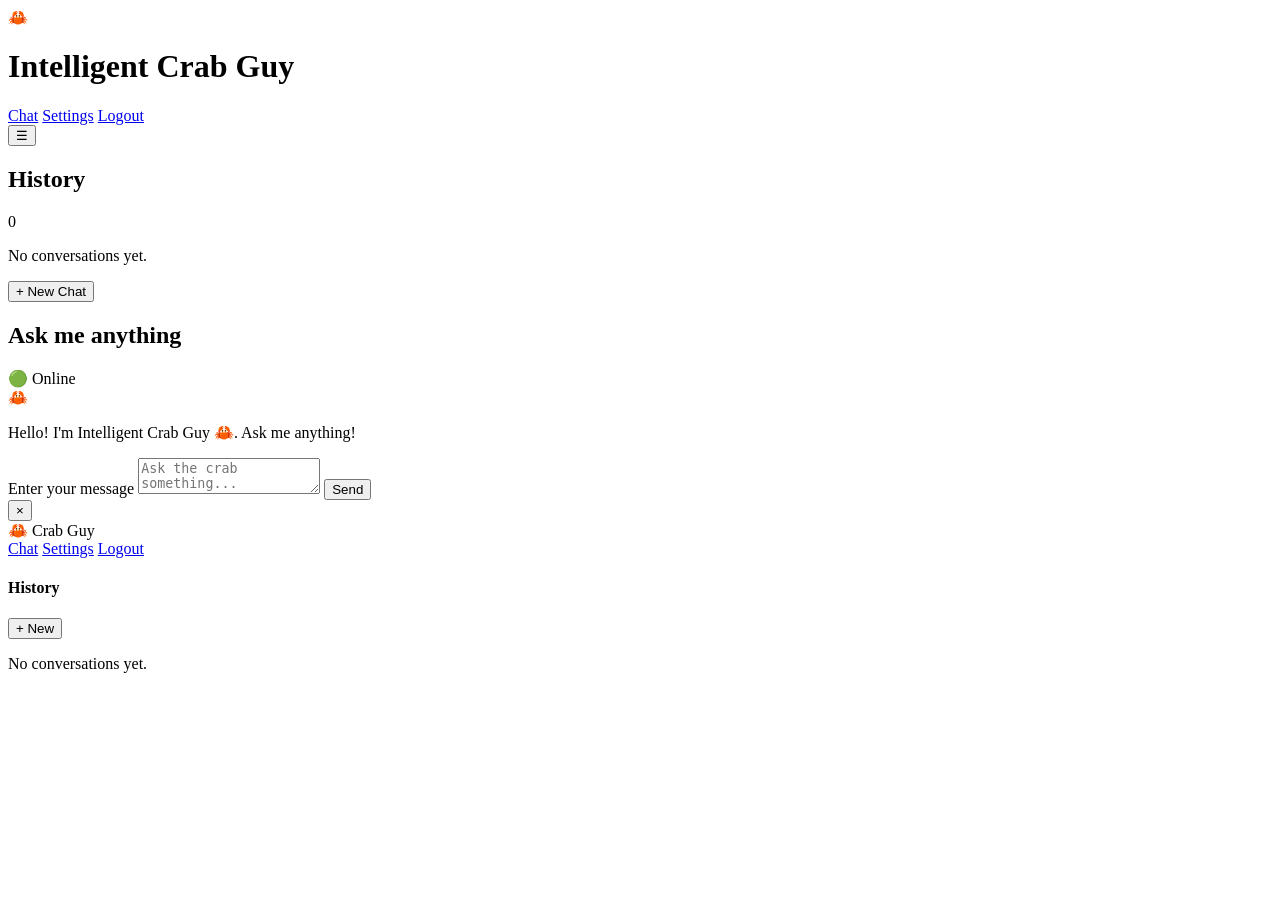
==== templates/index.html @ b35222a1 "Serve templates/index.html and static/styles.css; add legacy /chat route for frontend compatibility" ====
<!DOCTYPE html>
<html lang="en">
<head>
  <meta charset="UTF-8" />
  <meta name="viewport" content="width=device-width, initial-scale=1.0" />
  <title>Intelligent Crab Guy</title>
  <link rel="preconnect" href="https://fonts.googleapis.com">
  <link rel="preconnect" href="https://fonts.gstatic.com" crossorigin>
  <link href="https://fonts.googleapis.com/css2?family=DM+Mono:ital,wght@0,300;0,400;0,500;1,400&family=Syne:wght@400;600;700;800&display=swap" rel="stylesheet">
  <link rel="stylesheet" href="{{ url_for('static', filename='styles.css') }}" />
</head>
<body>
  <div class="app-shell">

    <!-- TOP BAR -->
    <header class="topbar">
      <div class="brand">
        <span class="brand-icon">🦀</span>
        <h1>Intelligent Crab Guy</h1>
      </div>
      <nav class="topbar-nav">
        <a href="#" class="topbar-link active">Chat</a>
        <a href="#" class="topbar-link">Settings</a>
        <a href="/logout" class="topbar-link logout">Logout</a>
      </nav>
      <!-- Mobile hamburger -->
      <button class="menu-toggle" id="menu-toggle" aria-label="Open menu">☰</button>
    </header>

    <!-- MAIN LAYOUT: sidebar + chat -->
    <main class="layout">

      <!-- SIDEBAR: chat history (desktop only, hidden on mobile) -->
      <aside class="sidebar">
        <div class="sidebar-header">
          <h2>History</h2>
          <span class="badge" id="history-badge">0</span>
        </div>
        <div class="history-list" id="history-list">
          <p class="history-empty">No conversations yet.</p>
        </div>
        <button class="new-chat-btn" id="new-chat-btn">+ New Chat</button>
      </aside>

      <!-- CHAT PANEL -->
      <section class="chat-panel">
        <div class="chat-header">
          <h2>Ask me anything</h2>
          <span class="status-pill">🟢 Online</span>
        </div>
        <div class="chat-window" id="chat-window"></div>
      </section>

    </main>

    <!-- INPUT BAR -->
    <footer class="prompt-panel">
      <div class="prompt-form">
        <label for="prompt-input" class="sr-only">Enter your message</label>
        <textarea id="prompt-input" rows="2" placeholder="Ask the crab something..."></textarea>
        <button type="button" id="send-btn">Send</button>
      </div>
    </footer>

  </div>

  <!-- MOBILE SLIDE-OUT MENU -->
  <div class="menu-overlay" id="menu-overlay">
    <div class="menu-content">
      <button class="close-menu" id="close-menu" aria-label="Close menu">×</button>
      <div class="menu-brand">🦀 Crab Guy</div>
      <nav class="menu-nav">
        <a href="#" class="menu-link active">Chat</a>
        <a href="#" class="menu-link">Settings</a>
        <a href="/logout" class="menu-link">Logout</a>
      </nav>
      <div class="menu-section">
        <div class="menu-history-header">
          <h4>History</h4>
          <button class="new-chat-btn-mobile" id="new-chat-btn-mobile">+ New</button>
        </div>
        <div class="history-list-mobile" id="history-list-mobile">
          <p class="history-empty">No conversations yet.</p>
        </div>
      </div>
    </div>
  </div>

  <script>
    // Existing frontend JS unchanged — it will call /chat for compatibility with the server.

    // ── State ──────────────────────────────────────────────────────────────
    let chatHistory = []; // array of { role, text } for current session
    let conversations = []; // saved conversations [ { id, title, messages[] } ]
    let activeConvId = null;

    // ── DOM refs ───────────────────────────────────────────────────────────
    const chatWindow       = document.getElementById("chat-window");
    const promptInput      = document.getElementById("prompt-input");
    const sendBtn          = document.getElementById("send-btn");
    const menuToggle       = document.getElementById("menu-toggle");
    const menuOverlay      = document.getElementById("menu-overlay");
    const closeMenuBtn     = document.getElementById("close-menu");
    const historyList      = document.getElementById("history-list");
    const historyListMobile= document.getElementById("history-list-mobile");
    const historyBadge     = document.getElementById("history-badge");
    const newChatBtn       = document.getElementById("new-chat-btn");
    const newChatBtnMobile = document.getElementById("new-chat-btn-mobile");

    // ── Helpers ────────────────────────────────────────────────────────────
    function scrollToBottom() {
      chatWindow.scrollTop = chatWindow.scrollHeight;
    }

    function addMessage(text, type) {
      const msg = document.createElement("div");
      msg.classList.add("chat-message", type);
      const avatar = type === "user" ? "You" : "🦀";
      msg.innerHTML = `
        <div class="message-avatar">${avatar}</div>
        <div class="message-content"><p>${text}</p></div>
      `;
      chatWindow.appendChild(msg);
      scrollToBottom();
      chatHistory.push({ role: type, text });
    }

    function addTypingIndicator() {
      const el = document.createElement("div");
      el.classList.add("chat-message", "bot", "typing-indicator");
      el.id = "typing-indicator";
      el.innerHTML = `
        <div class="message-avatar">🦀</div>
        <div class="message-content"><span class="dots"><span></span><span></span><span></span></span></div>
      `;
      chatWindow.appendChild(el);
      scrollToBottom();
    }

    function removeTypingIndicator() {
      const el = document.getElementById("typing-indicator");
      if (el) el.remove();
    }

    // ── History rendering ──────────────────────────────────────────────────
    function renderHistory() {
      historyBadge.textContent = conversations.length;

      const empty = conversations.length === 0
        ? '<p class="history-empty">No conversations yet.</p>'
        : '';

      [historyList, historyListMobile].forEach(list => {
        list.innerHTML = empty;
      });

      conversations.forEach(conv => {
        [historyList, historyListMobile].forEach((list, i) => {
          const item = document.createElement("button");
          item.classList.add(i === 0 ? "history-item" : "history-item-mobile");
          if (conv.id === activeConvId) item.classList.add("active");
          item.textContent = conv.title;
          item.addEventListener("click", () => loadConversation(conv.id));
          list.appendChild(item);
        });
      });
    }

    function saveCurrentConversation() {
      if (chatHistory.length === 0) return;
      const title = chatHistory.find(m => m.role === "user")?.text.slice(0, 32) || "Conversation";
      if (activeConvId) {
        const conv = conversations.find(c => c.id === activeConvId);
        if (conv) conv.messages = [...chatHistory];
      } else {
        activeConvId = Date.now();
        conversations.unshift({ id: activeConvId, title: title + "…", messages: [...chatHistory] });
      }
      renderHistory();
    }

    function loadConversation(id) {
      const conv = conversations.find(c => c.id === id);
      if (!conv) return;
      activeConvId = id;
      chatHistory = [...conv.messages];
      chatWindow.innerHTML = "";
      chatHistory.forEach(m => {
        const msg = document.createElement("div");
        msg.classList.add("chat-message", m.role);
        const avatar = m.role === "user" ? "You" : "🦀";
        msg.innerHTML = `<div class="message-avatar">${avatar}</div><div class="message-content"><p>${m.text}</p></div>`;
        chatWindow.appendChild(msg);
      });
      scrollToBottom();
      renderHistory();
      menuOverlay.classList.remove("active");
    }

    function startNewChat() {
      saveCurrentConversation();
      activeConvId = null;
      chatHistory = [];
      chatWindow.innerHTML = "";
      addMessage("Hello! I'm Intelligent Crab Guy 🦀. Ask me anything!", "bot");
      renderHistory();
      menuOverlay.classList.remove("active");
    }

    // ── Send message ───────────────────────────────────────────────────────
    async function sendMessage() {
      const userText = promptInput.value.trim();
      if (!userText) return;

      addMessage(userText, "user");
      promptInput.value = "";
      sendBtn.disabled = true;
      addTypingIndicator();

      try {
        const res = await fetch("/chat", {
          method: "POST",
          headers: { "Content-Type": "application/json" },
          body: JSON.stringify({ message: userText })
        });

        removeTypingIndicator();

        if (!res.ok) {
          let errorText = await res.text();
          try { errorText = JSON.parse(errorText).error || errorText; } catch (_) {}
          addMessage(`Server error ${res.status}: ${errorText}`, "bot");
          return;
        }

        const data = await res.json();
        addMessage(data.reply || "No reply from server.", "bot");
        saveCurrentConversation();

      } catch (err) {
        removeTypingIndicator();
        addMessage(`Network error: ${err.message}`, "bot");
      } finally {
        sendBtn.disabled = false;
      }
    }

    // ── Event listeners ────────────────────────────────────────────────────
    sendBtn.addEventListener("click", sendMessage);

    promptInput.addEventListener("keydown", e => {
      if (e.key === "Enter" && !e.shiftKey) {
        e.preventDefault();
        sendMessage();
      }
    });

    menuToggle.addEventListener("click", () => menuOverlay.classList.add("active"));
    closeMenuBtn.addEventListener("click", () => menuOverlay.classList.remove("active"));
    menuOverlay.addEventListener("click", e => {
      if (e.target === menuOverlay) menuOverlay.classList.remove("active");
    });

    newChatBtn.addEventListener("click", startNewChat);
    newChatBtnMobile.addEventListener("click", startNewChat);

    // ── Init ───────────────────────────────────────────────────────────────
    addMessage("Hello! I'm Intelligent Crab Guy 🦀. Ask me anything!", "bot");
    renderHistory();
  </script>
</body>
</html>
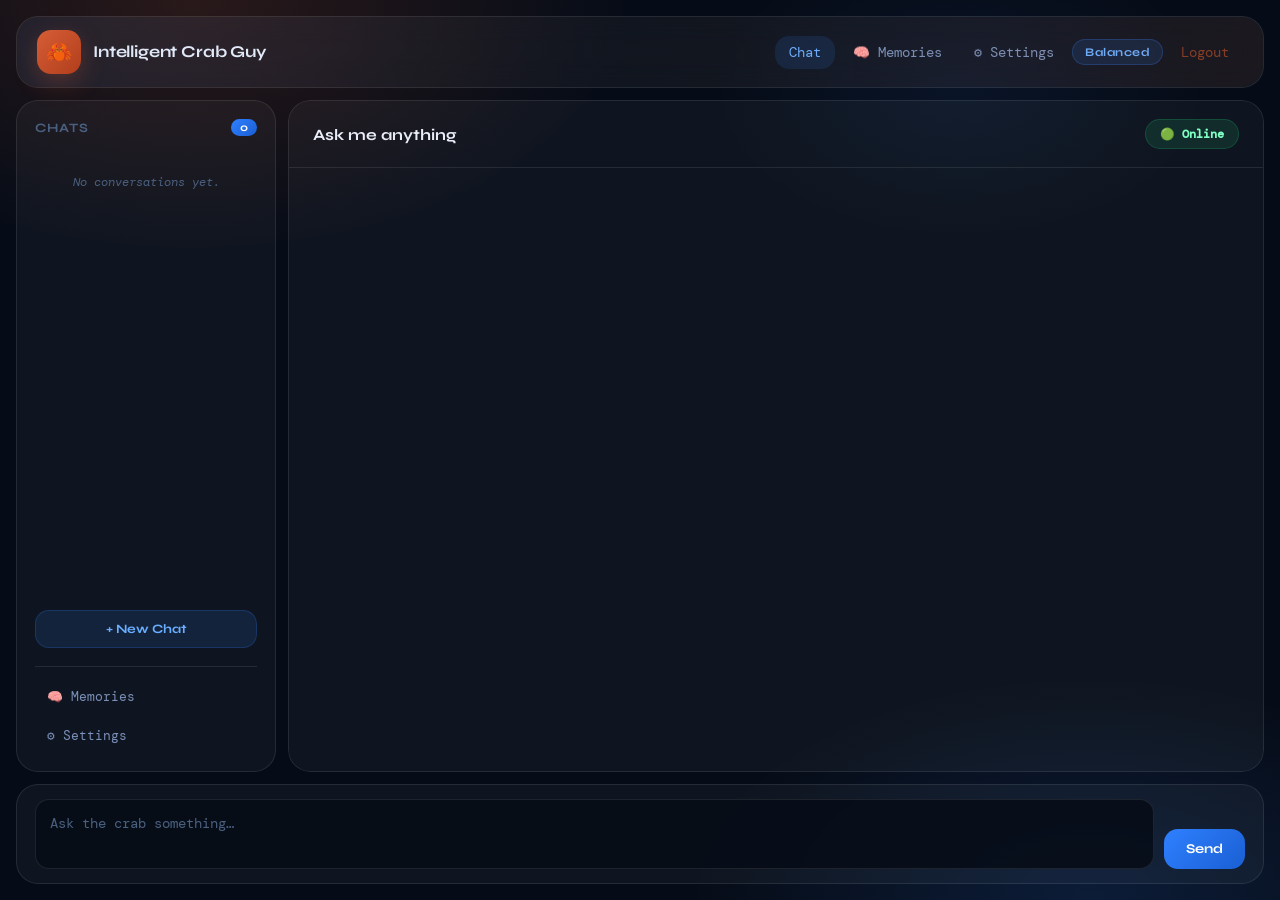
==== commit 002489e6: "updated crab ui" ====
--- a/templates/index.html
+++ b/templates/index.html
@@ -7,62 +7,154 @@
   <link rel="preconnect" href="https://fonts.googleapis.com">
   <link rel="preconnect" href="https://fonts.gstatic.com" crossorigin>
   <link href="https://fonts.googleapis.com/css2?family=DM+Mono:ital,wght@0,300;0,400;0,500;1,400&family=Syne:wght@400;600;700;800&display=swap" rel="stylesheet">
-  <link rel="stylesheet" href="{{ url_for('static', filename='styles.css') }}" />
+  <link rel="stylesheet" href="/static/styles.css" />
 </head>
 <body>
+  <!-- Toast container -->
+  <div id="toast-container"></div>
+
   <div class="app-shell">
 
-    <!-- TOP BAR -->
+    <!-- ── TOP BAR ── -->
     <header class="topbar">
       <div class="brand">
         <span class="brand-icon">🦀</span>
         <h1>Intelligent Crab Guy</h1>
       </div>
       <nav class="topbar-nav">
-        <a href="#" class="topbar-link active">Chat</a>
-        <a href="#" class="topbar-link">Settings</a>
+        <button class="topbar-link active" id="nav-chat-btn">Chat</button>
+        <button class="topbar-link"        id="nav-mem-btn">🧠 Memories</button>
+        <button class="topbar-link"        id="nav-set-btn">⚙️ Settings</button>
+        <span   class="personality-badge balanced" id="personality-badge">Balanced</span>
         <a href="/logout" class="topbar-link logout">Logout</a>
       </nav>
-      <!-- Mobile hamburger -->
       <button class="menu-toggle" id="menu-toggle" aria-label="Open menu">☰</button>
     </header>
 
-    <!-- MAIN LAYOUT: sidebar + chat -->
+    <!-- ── MAIN LAYOUT ── -->
     <main class="layout">
 
-      <!-- SIDEBAR: chat history (desktop only, hidden on mobile) -->
+      <!-- SIDEBAR -->
       <aside class="sidebar">
         <div class="sidebar-header">
-          <h2>History</h2>
+          <h2>Chats</h2>
           <span class="badge" id="history-badge">0</span>
         </div>
         <div class="history-list" id="history-list">
           <p class="history-empty">No conversations yet.</p>
         </div>
         <button class="new-chat-btn" id="new-chat-btn">+ New Chat</button>
+
+        <!-- Sidebar bottom nav -->
+        <nav class="sidebar-nav">
+          <button class="sidebar-nav-link" id="sb-mem-btn">🧠 Memories</button>
+          <button class="sidebar-nav-link" id="sb-set-btn">⚙️ Settings</button>
+        </nav>
       </aside>
 
-      <!-- CHAT PANEL -->
-      <section class="chat-panel">
-        <div class="chat-header">
-          <h2>Ask me anything</h2>
-          <span class="status-pill">🟢 Online</span>
-        </div>
-        <div class="chat-window" id="chat-window"></div>
-      </section>
-
+      <!-- MAIN AREA: pages switched by JS -->
+      <div class="main-area">
+
+        <!-- PAGE: Chat -->
+        <div class="page active" id="page-chat">
+          <div class="chat-panel">
+            <div class="chat-header">
+              <h2 id="chat-title">Ask me anything</h2>
+              <span class="status-pill">🟢 Online</span>
+            </div>
+            <div class="chat-window" id="chat-window"></div>
+          </div>
+        </div>
+
+        <!-- PAGE: Memories -->
+        <div class="page" id="page-memories">
+          <div class="memories-page">
+            <h2>🧠 Permanent Memories <span id="mem-count-badge" class="badge">0/20</span></h2>
+
+            <div>
+              <div class="memory-bar-label">
+                <span>Memory used</span>
+                <span id="mem-bar-label">0 / 20</span>
+              </div>
+              <div class="memory-bar-wrap">
+                <div class="memory-bar-fill" id="mem-bar-fill" style="width:0%"></div>
+              </div>
+            </div>
+
+            <div class="add-memory-form">
+              <textarea id="mem-input" rows="2" placeholder="Add a memory… e.g. 'My name is Alex' or 'I love horror games'"></textarea>
+              <select id="mem-priority">
+                <option value="8">High priority</option>
+                <option value="5" selected>Medium priority</option>
+                <option value="2">Low priority</option>
+              </select>
+              <button class="add-mem-btn" id="add-mem-btn">+ Add</button>
+            </div>
+
+            <div class="memories-list" id="memories-list">
+              <p class="memories-empty">No memories saved yet. The AI will remember things automatically as you chat!</p>
+            </div>
+          </div>
+        </div>
+
+        <!-- PAGE: Settings -->
+        <div class="page" id="page-settings">
+          <div class="settings-page">
+            <div class="settings-section">
+              <h3>Account Info</h3>
+              <div class="stats-row">
+                <div class="stat-card">
+                  <div class="stat-value" id="stat-username">—</div>
+                  <div class="stat-label">Username</div>
+                </div>
+                <div class="stat-card">
+                  <div class="stat-value" id="stat-chats">—</div>
+                  <div class="stat-label">Chats</div>
+                </div>
+                <div class="stat-card">
+                  <div class="stat-value" id="stat-memories">—</div>
+                  <div class="stat-label">Memories</div>
+                </div>
+              </div>
+            </div>
+
+            <div class="settings-section">
+              <h3>AI Personality</h3>
+              <div class="personality-grid">
+                <div class="personality-card" data-mode="fun">
+                  <div class="pc-icon">🎉</div>
+                  <div class="pc-name">Fun Mode</div>
+                  <div class="pc-desc">Chaotic energy, crab puns, pure comedy gold while staying correct.</div>
+                </div>
+                <div class="personality-card selected" data-mode="balanced">
+                  <div class="pc-icon">⚖️</div>
+                  <div class="pc-name">Balanced</div>
+                  <div class="pc-desc">Friendly, warm, occasionally funny. The perfect everyday mode.</div>
+                </div>
+                <div class="personality-card" data-mode="serious">
+                  <div class="pc-icon">🎯</div>
+                  <div class="pc-name">Serious</div>
+                  <div class="pc-desc">Professional, direct, no jokes. Pure focused accuracy.</div>
+                </div>
+              </div>
+              <button class="settings-save-btn" id="save-personality-btn">Save Personality</button>
+            </div>
+          </div>
+        </div>
+
+      </div><!-- /main-area -->
     </main>
 
-    <!-- INPUT BAR -->
-    <footer class="prompt-panel">
+    <!-- INPUT BAR (chat only) -->
+    <footer class="prompt-panel" id="prompt-panel">
       <div class="prompt-form">
         <label for="prompt-input" class="sr-only">Enter your message</label>
-        <textarea id="prompt-input" rows="2" placeholder="Ask the crab something..."></textarea>
+        <textarea id="prompt-input" rows="2" placeholder="Ask the crab something…"></textarea>
         <button type="button" id="send-btn">Send</button>
       </div>
     </footer>
 
-  </div>
+  </div><!-- /app-shell -->
 
   <!-- MOBILE SLIDE-OUT MENU -->
   <div class="menu-overlay" id="menu-overlay">
@@ -70,13 +162,14 @@
       <button class="close-menu" id="close-menu" aria-label="Close menu">×</button>
       <div class="menu-brand">🦀 Crab Guy</div>
       <nav class="menu-nav">
-        <a href="#" class="menu-link active">Chat</a>
-        <a href="#" class="menu-link">Settings</a>
+        <button class="menu-link active" id="mob-nav-chat">Chat</button>
+        <button class="menu-link"        id="mob-nav-mem">🧠 Memories</button>
+        <button class="menu-link"        id="mob-nav-set">⚙️ Settings</button>
         <a href="/logout" class="menu-link">Logout</a>
       </nav>
       <div class="menu-section">
         <div class="menu-history-header">
-          <h4>History</h4>
+          <h4>Chats</h4>
           <button class="new-chat-btn-mobile" id="new-chat-btn-mobile">+ New</button>
         </div>
         <div class="history-list-mobile" id="history-list-mobile">
@@ -87,186 +180,489 @@
   </div>
 
   <script>
-    // Existing frontend JS unchanged — it will call /chat for compatibility with the server.
-
-    // ── State ──────────────────────────────────────────────────────────────
-    let chatHistory = []; // array of { role, text } for current session
-    let conversations = []; // saved conversations [ { id, title, messages[] } ]
-    let activeConvId = null;
-
-    // ── DOM refs ───────────────────────────────────────────────────────────
-    const chatWindow       = document.getElementById("chat-window");
-    const promptInput      = document.getElementById("prompt-input");
-    const sendBtn          = document.getElementById("send-btn");
-    const menuToggle       = document.getElementById("menu-toggle");
-    const menuOverlay      = document.getElementById("menu-overlay");
-    const closeMenuBtn     = document.getElementById("close-menu");
-    const historyList      = document.getElementById("history-list");
-    const historyListMobile= document.getElementById("history-list-mobile");
-    const historyBadge     = document.getElementById("history-badge");
-    const newChatBtn       = document.getElementById("new-chat-btn");
-    const newChatBtnMobile = document.getElementById("new-chat-btn-mobile");
-
-    // ── Helpers ────────────────────────────────────────────────────────────
-    function scrollToBottom() {
-      chatWindow.scrollTop = chatWindow.scrollHeight;
-    }
-
-    function addMessage(text, type) {
-      const msg = document.createElement("div");
-      msg.classList.add("chat-message", type);
-      const avatar = type === "user" ? "You" : "🦀";
-      msg.innerHTML = `
-        <div class="message-avatar">${avatar}</div>
-        <div class="message-content"><p>${text}</p></div>
+  /* ════════════════════════════════════════════
+     STATE
+  ════════════════════════════════════════════ */
+  let activeChatId   = null;   // current open chat id (int)
+  let chats          = [];     // [{id, title, updated_at}]
+  let currentPage    = 'chat'; // 'chat' | 'memories' | 'settings'
+  let userPersonality = 'balanced';
+  const MAX_MEMORIES = 20;
+
+  /* ════════════════════════════════════════════
+     DOM REFS
+  ════════════════════════════════════════════ */
+  const chatWindow        = document.getElementById('chat-window');
+  const promptInput       = document.getElementById('prompt-input');
+  const sendBtn           = document.getElementById('send-btn');
+  const chatTitleEl       = document.getElementById('chat-title');
+  const historyList       = document.getElementById('history-list');
+  const historyListMobile = document.getElementById('history-list-mobile');
+  const historyBadge      = document.getElementById('history-badge');
+  const promptPanel       = document.getElementById('prompt-panel');
+  const personalityBadge  = document.getElementById('personality-badge');
+
+  /* ════════════════════════════════════════════
+     TOAST
+  ════════════════════════════════════════════ */
+  function toast(msg, type='info', ms=3000) {
+    const el = document.createElement('div');
+    el.className = `toast ${type}`;
+    el.textContent = msg;
+    document.getElementById('toast-container').appendChild(el);
+    setTimeout(() => el.remove(), ms);
+  }
+
+  /* ════════════════════════════════════════════
+     API HELPERS
+  ════════════════════════════════════════════ */
+  async function api(url, method='GET', body=null) {
+    const opts = { method, headers: { 'Content-Type': 'application/json' } };
+    if (body) opts.body = JSON.stringify(body);
+    const r = await fetch(url, opts);
+    if (!r.ok) {
+      const err = await r.json().catch(() => ({ error: r.statusText }));
+      throw new Error(err.error || r.statusText);
+    }
+    return r.json();
+  }
+
+  /* ════════════════════════════════════════════
+     PAGE NAVIGATION
+  ════════════════════════════════════════════ */
+  function showPage(name) {
+    currentPage = name;
+    document.querySelectorAll('.page').forEach(p => p.classList.remove('active'));
+    document.getElementById('page-' + name).classList.add('active');
+
+    // Prompt bar only on chat
+    promptPanel.style.display = name === 'chat' ? '' : 'none';
+
+    // Topbar links
+    document.querySelectorAll('.topbar-link').forEach(l => l.classList.remove('active'));
+    const map = { chat: 'nav-chat-btn', memories: 'nav-mem-btn', settings: 'nav-set-btn' };
+    if (map[name]) document.getElementById(map[name])?.classList.add('active');
+
+    // Mobile menu links
+    document.querySelectorAll('.menu-link').forEach(l => l.classList.remove('active'));
+    const mmap = { chat: 'mob-nav-chat', memories: 'mob-nav-mem', settings: 'mob-nav-set' };
+    if (mmap[name]) document.getElementById(mmap[name])?.classList.add('active');
+
+    // Sidebar nav
+    document.querySelectorAll('.sidebar-nav-link').forEach(l => l.classList.remove('active-page'));
+
+    if (name === 'memories') loadMemories();
+    if (name === 'settings') loadSettings();
+
+    document.getElementById('menu-overlay').classList.remove('active');
+  }
+
+  /* ════════════════════════════════════════════
+     PERSONALITY BADGE
+  ════════════════════════════════════════════ */
+  const PERSONALITY_LABELS = { fun: '🎉 Fun', balanced: '⚖️ Balanced', serious: '🎯 Serious' };
+
+  function updatePersonalityBadge(mode) {
+    userPersonality = mode;
+    personalityBadge.textContent = PERSONALITY_LABELS[mode] || mode;
+    personalityBadge.className = `personality-badge ${mode}`;
+  }
+
+  /* ════════════════════════════════════════════
+     CHAT LIST
+  ════════════════════════════════════════════ */
+  async function loadChats() {
+    chats = await api('/api/chats');
+    historyBadge.textContent = chats.length;
+    renderChatList();
+  }
+
+  function renderChatList() {
+    historyBadge.textContent = chats.length;
+
+    // Desktop sidebar
+    if (chats.length === 0) {
+      historyList.innerHTML = '<p class="history-empty">No conversations yet.</p>';
+    } else {
+      historyList.innerHTML = '';
+      chats.forEach(c => {
+        const row = document.createElement('div');
+        row.className = 'history-item-row' + (c.id === activeChatId ? ' active' : '');
+        row.dataset.id = c.id;
+
+        const btn = document.createElement('button');
+        btn.className = 'history-item';
+        btn.textContent = c.title;
+        btn.addEventListener('click', () => openChat(c.id));
+
+        const del = document.createElement('button');
+        del.className = 'del-chat-btn';
+        del.title = 'Delete chat';
+        del.innerHTML = '🗑';
+        del.addEventListener('click', (e) => { e.stopPropagation(); deleteChat(c.id); });
+
+        row.appendChild(btn);
+        row.appendChild(del);
+        historyList.appendChild(row);
+      });
+    }
+
+    // Mobile list (simpler, no delete button for space)
+    if (chats.length === 0) {
+      historyListMobile.innerHTML = '<p class="history-empty">No conversations yet.</p>';
+    } else {
+      historyListMobile.innerHTML = '';
+      chats.forEach(c => {
+        const btn = document.createElement('button');
+        btn.className = 'history-item-mobile' + (c.id === activeChatId ? ' active' : '');
+        btn.textContent = c.title;
+        btn.addEventListener('click', () => { openChat(c.id); document.getElementById('menu-overlay').classList.remove('active'); });
+        historyListMobile.appendChild(btn);
+      });
+    }
+  }
+
+  /* ════════════════════════════════════════════
+     OPEN / CREATE CHAT
+  ════════════════════════════════════════════ */
+  async function openChat(id) {
+    activeChatId = id;
+    const chat = chats.find(c => c.id === id);
+    chatTitleEl.textContent = chat ? chat.title : 'Chat';
+    chatWindow.innerHTML = '';
+    showPage('chat');
+    renderChatList();
+
+    try {
+      const messages = await api(`/api/chats/${id}/messages`);
+      if (messages.length === 0) {
+        appendBotMsg('Hello! I\'m Intelligent Crab Guy 🦀. Ask me anything!', null, false);
+      } else {
+        messages.forEach(m => appendMsg(m.role === 'user' ? 'user' : 'bot', m.content, m.id));
+      }
+    } catch(e) { toast('Could not load messages: ' + e.message, 'error'); }
+  }
+
+  async function createNewChat() {
+    try {
+      const chat = await api('/api/chats', 'POST');
+      chats.unshift(chat);
+      await openChat(chat.id);
+      renderChatList();
+    } catch(e) { toast('Could not create chat: ' + e.message, 'error'); }
+  }
+
+  async function deleteChat(id) {
+    if (!confirm('Delete this entire conversation?')) return;
+    try {
+      await api(`/api/chats/${id}`, 'DELETE');
+      chats = chats.filter(c => c.id !== id);
+      if (activeChatId === id) {
+        activeChatId = null;
+        chatWindow.innerHTML = '';
+        chatTitleEl.textContent = 'Ask me anything';
+        appendBotMsg('Hello! I\'m Intelligent Crab Guy 🦀. Start a new chat!', null, false);
+      }
+      renderChatList();
+      toast('Chat deleted', 'info');
+    } catch(e) { toast('Delete failed: ' + e.message, 'error'); }
+  }
+
+  /* ════════════════════════════════════════════
+     MESSAGES
+  ════════════════════════════════════════════ */
+  function appendMsg(type, text, msgId=null) {
+    const msg = document.createElement('div');
+    msg.className = `chat-message ${type}`;
+    if (msgId) msg.dataset.msgId = msgId;
+
+    const avatar = document.createElement('div');
+    avatar.className = 'message-avatar';
+    avatar.textContent = type === 'user' ? 'You' : '🦀';
+
+    const body = document.createElement('div');
+    body.className = 'message-body';
+
+    const content = document.createElement('div');
+    content.className = 'message-content';
+    const p = document.createElement('p');
+    p.textContent = text;
+    content.appendChild(p);
+
+    // Delete button (only when msgId is known = persisted message)
+    if (msgId) {
+      const delBtn = document.createElement('button');
+      delBtn.className = 'del-msg-btn';
+      delBtn.textContent = '✕ delete';
+      delBtn.addEventListener('click', () => deleteMessage(msgId, msg));
+      body.appendChild(content);
+      body.appendChild(delBtn);
+    } else {
+      body.appendChild(content);
+    }
+
+    msg.appendChild(avatar);
+    msg.appendChild(body);
+    chatWindow.appendChild(msg);
+    chatWindow.scrollTop = chatWindow.scrollHeight;
+    return msg;
+  }
+
+  function appendBotMsg(text, msgId=null, animate=true) {
+    return appendMsg('bot', text, msgId);
+  }
+
+  async function deleteMessage(msgId, el) {
+    if (!activeChatId) return;
+    try {
+      await api(`/api/chats/${activeChatId}/messages/${msgId}`, 'DELETE');
+      el.remove();
+      toast('Message deleted', 'info');
+    } catch(e) { toast('Could not delete message: ' + e.message, 'error'); }
+  }
+
+  function addTypingIndicator() {
+    const el = document.createElement('div');
+    el.className = 'chat-message bot typing-indicator';
+    el.id = 'typing-indicator';
+    el.innerHTML = `
+      <div class="message-avatar">🦀</div>
+      <div class="message-body">
+        <div class="message-content">
+          <p><span class="dots"><span></span><span></span><span></span></span></p>
+        </div>
+      </div>`;
+    chatWindow.appendChild(el);
+    chatWindow.scrollTop = chatWindow.scrollHeight;
+  }
+
+  function removeTypingIndicator() {
+    document.getElementById('typing-indicator')?.remove();
+  }
+
+  /* ════════════════════════════════════════════
+     SEND MESSAGE
+  ════════════════════════════════════════════ */
+  async function sendMessage() {
+    const text = promptInput.value.trim();
+    if (!text) return;
+
+    // Ensure there's an active chat
+    if (!activeChatId) {
+      try {
+        const chat = await api('/api/chats', 'POST');
+        chats.unshift(chat);
+        activeChatId = chat.id;
+        chatTitleEl.textContent = chat.title;
+        renderChatList();
+      } catch(e) { toast('Could not start chat: ' + e.message, 'error'); return; }
+    }
+
+    promptInput.value = '';
+    sendBtn.disabled = true;
+    appendMsg('user', text); // optimistic, no id yet
+    addTypingIndicator();
+
+    try {
+      const data = await api(`/api/chats/${activeChatId}/chat`, 'POST', { message: text });
+      removeTypingIndicator();
+
+      // Re-fetch messages to get proper IDs for both turns
+      const messages = await api(`/api/chats/${activeChatId}/messages`);
+      chatWindow.innerHTML = '';
+      messages.forEach(m => appendMsg(m.role === 'user' ? 'user' : 'bot', m.content, m.id));
+
+      // Update chat title
+      if (data.chat_title) {
+        chatTitleEl.textContent = data.chat_title;
+        const chat = chats.find(c => c.id === activeChatId);
+        if (chat) chat.title = data.chat_title;
+        renderChatList();
+      }
+    } catch(e) {
+      removeTypingIndicator();
+      appendBotMsg('Error: ' + e.message);
+    } finally {
+      sendBtn.disabled = false;
+      promptInput.focus();
+    }
+  }
+
+  /* ════════════════════════════════════════════
+     MEMORIES
+  ════════════════════════════════════════════ */
+  async function loadMemories() {
+    try {
+      const memories = await api('/api/memories');
+      renderMemories(memories);
+    } catch(e) { toast('Could not load memories: ' + e.message, 'error'); }
+  }
+
+  function renderMemories(memories) {
+    const count = memories.length;
+    document.getElementById('mem-count-badge').textContent = `${count}/${MAX_MEMORIES}`;
+    document.getElementById('mem-bar-label').textContent = `${count} / ${MAX_MEMORIES}`;
+    document.getElementById('mem-bar-fill').style.width = `${(count / MAX_MEMORIES) * 100}%`;
+
+    const list = document.getElementById('memories-list');
+    if (count === 0) {
+      list.innerHTML = '<p class="memories-empty">No memories saved yet. The AI will remember things automatically as you chat!</p>';
+      return;
+    }
+
+    list.innerHTML = '';
+    memories.forEach(m => {
+      const item = document.createElement('div');
+      item.className = 'memory-item';
+      const pLevel = m.priority >= 7 ? 'high' : m.priority >= 4 ? 'medium' : 'low';
+      item.dataset.priority = pLevel;
+
+      const date = new Date(m.created_at).toLocaleDateString();
+
+      item.innerHTML = `
+        <div class="memory-priority-dot"></div>
+        <div style="flex:1">
+          <div class="memory-text">${escHtml(m.content)}</div>
+          <div class="memory-meta">Priority ${m.priority}/10 · Added ${date}</div>
+        </div>
+        <button class="del-mem-btn" data-id="${m.id}" title="Delete memory">🗑</button>
       `;
-      chatWindow.appendChild(msg);
-      scrollToBottom();
-      chatHistory.push({ role: type, text });
-    }
-
-    function addTypingIndicator() {
-      const el = document.createElement("div");
-      el.classList.add("chat-message", "bot", "typing-indicator");
-      el.id = "typing-indicator";
-      el.innerHTML = `
-        <div class="message-avatar">🦀</div>
-        <div class="message-content"><span class="dots"><span></span><span></span><span></span></span></div>
-      `;
-      chatWindow.appendChild(el);
-      scrollToBottom();
-    }
-
-    function removeTypingIndicator() {
-      const el = document.getElementById("typing-indicator");
-      if (el) el.remove();
-    }
-
-    // ── History rendering ──────────────────────────────────────────────────
-    function renderHistory() {
-      historyBadge.textContent = conversations.length;
-
-      const empty = conversations.length === 0
-        ? '<p class="history-empty">No conversations yet.</p>'
-        : '';
-
-      [historyList, historyListMobile].forEach(list => {
-        list.innerHTML = empty;
+
+      item.querySelector('.del-mem-btn').addEventListener('click', () => deleteMemory(m.id, item));
+      list.appendChild(item);
+    });
+  }
+
+  async function addMemory() {
+    const content  = document.getElementById('mem-input').value.trim();
+    const priority = parseInt(document.getElementById('mem-priority').value);
+    if (!content) { toast('Please enter a memory', 'error'); return; }
+
+    try {
+      await api('/api/memories', 'POST', { content, priority });
+      document.getElementById('mem-input').value = '';
+      toast('Memory saved! 🧠', 'success');
+      loadMemories();
+    } catch(e) { toast(e.message, 'error'); }
+  }
+
+  async function deleteMemory(id, el) {
+    try {
+      await api(`/api/memories/${id}`, 'DELETE');
+      el.remove();
+      toast('Memory deleted', 'info');
+      loadMemories(); // refresh bar
+    } catch(e) { toast('Could not delete: ' + e.message, 'error'); }
+  }
+
+  /* ════════════════════════════════════════════
+     SETTINGS
+  ════════════════════════════════════════════ */
+  async function loadSettings() {
+    try {
+      const me = await api('/api/settings/me');
+      document.getElementById('stat-username').textContent  = me.username;
+      document.getElementById('stat-memories').textContent  = `${me.memory_count}/${me.memory_limit}`;
+      document.getElementById('stat-chats').textContent     = chats.length;
+
+      // Highlight current personality card
+      document.querySelectorAll('.personality-card').forEach(c => {
+        c.classList.toggle('selected', c.dataset.mode === me.personality);
       });
-
-      conversations.forEach(conv => {
-        [historyList, historyListMobile].forEach((list, i) => {
-          const item = document.createElement("button");
-          item.classList.add(i === 0 ? "history-item" : "history-item-mobile");
-          if (conv.id === activeConvId) item.classList.add("active");
-          item.textContent = conv.title;
-          item.addEventListener("click", () => loadConversation(conv.id));
-          list.appendChild(item);
-        });
-      });
-    }
-
-    function saveCurrentConversation() {
-      if (chatHistory.length === 0) return;
-      const title = chatHistory.find(m => m.role === "user")?.text.slice(0, 32) || "Conversation";
-      if (activeConvId) {
-        const conv = conversations.find(c => c.id === activeConvId);
-        if (conv) conv.messages = [...chatHistory];
-      } else {
-        activeConvId = Date.now();
-        conversations.unshift({ id: activeConvId, title: title + "…", messages: [...chatHistory] });
-      }
-      renderHistory();
-    }
-
-    function loadConversation(id) {
-      const conv = conversations.find(c => c.id === id);
-      if (!conv) return;
-      activeConvId = id;
-      chatHistory = [...conv.messages];
-      chatWindow.innerHTML = "";
-      chatHistory.forEach(m => {
-        const msg = document.createElement("div");
-        msg.classList.add("chat-message", m.role);
-        const avatar = m.role === "user" ? "You" : "🦀";
-        msg.innerHTML = `<div class="message-avatar">${avatar}</div><div class="message-content"><p>${m.text}</p></div>`;
-        chatWindow.appendChild(msg);
-      });
-      scrollToBottom();
-      renderHistory();
-      menuOverlay.classList.remove("active");
-    }
-
-    function startNewChat() {
-      saveCurrentConversation();
-      activeConvId = null;
-      chatHistory = [];
-      chatWindow.innerHTML = "";
-      addMessage("Hello! I'm Intelligent Crab Guy 🦀. Ask me anything!", "bot");
-      renderHistory();
-      menuOverlay.classList.remove("active");
-    }
-
-    // ── Send message ───────────────────────────────────────────────────────
-    async function sendMessage() {
-      const userText = promptInput.value.trim();
-      if (!userText) return;
-
-      addMessage(userText, "user");
-      promptInput.value = "";
-      sendBtn.disabled = true;
-      addTypingIndicator();
-
-      try {
-        const res = await fetch("/chat", {
-          method: "POST",
-          headers: { "Content-Type": "application/json" },
-          body: JSON.stringify({ message: userText })
-        });
-
-        removeTypingIndicator();
-
-        if (!res.ok) {
-          let errorText = await res.text();
-          try { errorText = JSON.parse(errorText).error || errorText; } catch (_) {}
-          addMessage(`Server error ${res.status}: ${errorText}`, "bot");
-          return;
-        }
-
-        const data = await res.json();
-        addMessage(data.reply || "No reply from server.", "bot");
-        saveCurrentConversation();
-
-      } catch (err) {
-        removeTypingIndicator();
-        addMessage(`Network error: ${err.message}`, "bot");
-      } finally {
-        sendBtn.disabled = false;
-      }
-    }
-
-    // ── Event listeners ────────────────────────────────────────────────────
-    sendBtn.addEventListener("click", sendMessage);
-
-    promptInput.addEventListener("keydown", e => {
-      if (e.key === "Enter" && !e.shiftKey) {
-        e.preventDefault();
-        sendMessage();
-      }
+      updatePersonalityBadge(me.personality);
+    } catch(e) { toast('Could not load settings', 'error'); }
+  }
+
+  async function savePersonality() {
+    const selected = document.querySelector('.personality-card.selected');
+    if (!selected) { toast('Select a personality first', 'error'); return; }
+    try {
+      await api('/api/settings/personality', 'POST', { personality: selected.dataset.mode });
+      updatePersonalityBadge(selected.dataset.mode);
+      toast('Personality updated! 🎉', 'success');
+    } catch(e) { toast(e.message, 'error'); }
+  }
+
+  /* ════════════════════════════════════════════
+     UTILITIES
+  ════════════════════════════════════════════ */
+  function escHtml(t) {
+    return t.replace(/&/g,'&amp;').replace(/</g,'&lt;').replace(/>/g,'&gt;').replace(/"/g,'&quot;');
+  }
+
+  /* ════════════════════════════════════════════
+     EVENT LISTENERS
+  ════════════════════════════════════════════ */
+  // Send
+  sendBtn.addEventListener('click', sendMessage);
+  promptInput.addEventListener('keydown', e => {
+    if (e.key === 'Enter' && !e.shiftKey) { e.preventDefault(); sendMessage(); }
+  });
+
+  // Nav — topbar
+  document.getElementById('nav-chat-btn').addEventListener('click', () => showPage('chat'));
+  document.getElementById('nav-mem-btn').addEventListener('click',  () => showPage('memories'));
+  document.getElementById('nav-set-btn').addEventListener('click',  () => showPage('settings'));
+
+  // Nav — sidebar
+  document.getElementById('sb-mem-btn').addEventListener('click', () => showPage('memories'));
+  document.getElementById('sb-set-btn').addEventListener('click', () => showPage('settings'));
+
+  // Nav — mobile
+  document.getElementById('mob-nav-chat').addEventListener('click', () => showPage('chat'));
+  document.getElementById('mob-nav-mem').addEventListener('click',  () => showPage('memories'));
+  document.getElementById('mob-nav-set').addEventListener('click',  () => showPage('settings'));
+
+  // New chat
+  document.getElementById('new-chat-btn').addEventListener('click',        createNewChat);
+  document.getElementById('new-chat-btn-mobile').addEventListener('click', createNewChat);
+
+  // Mobile menu toggle
+  document.getElementById('menu-toggle').addEventListener('click', () =>
+    document.getElementById('menu-overlay').classList.add('active'));
+  document.getElementById('close-menu').addEventListener('click', () =>
+    document.getElementById('menu-overlay').classList.remove('active'));
+  document.getElementById('menu-overlay').addEventListener('click', e => {
+    if (e.target === document.getElementById('menu-overlay'))
+      document.getElementById('menu-overlay').classList.remove('active');
+  });
+
+  // Personality cards
+  document.querySelectorAll('.personality-card').forEach(card => {
+    card.addEventListener('click', () => {
+      document.querySelectorAll('.personality-card').forEach(c => c.classList.remove('selected'));
+      card.classList.add('selected');
     });
-
-    menuToggle.addEventListener("click", () => menuOverlay.classList.add("active"));
-    closeMenuBtn.addEventListener("click", () => menuOverlay.classList.remove("active"));
-    menuOverlay.addEventListener("click", e => {
-      if (e.target === menuOverlay) menuOverlay.classList.remove("active");
-    });
-
-    newChatBtn.addEventListener("click", startNewChat);
-    newChatBtnMobile.addEventListener("click", startNewChat);
-
-    // ── Init ───────────────────────────────────────────────────────────────
-    addMessage("Hello! I'm Intelligent Crab Guy 🦀. Ask me anything!", "bot");
-    renderHistory();
+  });
+
+  document.getElementById('save-personality-btn').addEventListener('click', savePersonality);
+
+  // Memory add
+  document.getElementById('add-mem-btn').addEventListener('click', addMemory);
+  document.getElementById('mem-input').addEventListener('keydown', e => {
+    if (e.key === 'Enter' && !e.shiftKey) { e.preventDefault(); addMemory(); }
+  });
+
+  /* ════════════════════════════════════════════
+     INIT
+  ════════════════════════════════════════════ */
+  async function init() {
+    await loadChats();
+
+    // Load user info for personality badge
+    try {
+      const me = await api('/api/settings/me');
+      updatePersonalityBadge(me.personality);
+    } catch(_) {}
+
+    if (chats.length > 0) {
+      await openChat(chats[0].id);
+    } else {
+      appendBotMsg("Hello! I'm Intelligent Crab Guy 🦀. Ask me anything — or hit '+ New Chat' to start!", null, false);
+    }
+  }
+
+  init();
   </script>
 </body>
 </html>
--- a/static/styles.css
+++ b/static/styles.css
@@ -0,0 +1,1257 @@
+/* ══════════════════════════════════════════════
+   INTELLIGENT CRAB GUY — styles.css
+   Palette: Orange · Blue · Deep Dark
+   Fonts: Syne (display) + DM Mono (body/code)
+══════════════════════════════════════════════ */
+
+/* ── CSS Variables ──────────────────────────── */
+:root {
+  --bg-base:        #060c17;
+  --bg-surface:     rgba(255,255,255,0.04);
+  --bg-surface-2:   rgba(255,255,255,0.07);
+  --bg-surface-3:   rgba(255,255,255,0.11);
+  --border:         rgba(255,255,255,0.09);
+  --border-strong:  rgba(255,255,255,0.16);
+  --text-primary:   #e8edf8;
+  --text-muted:     #7a90b8;
+  --text-dim:       #4a6080;
+
+  /* Orange accent */
+  --accent:         #e05c2a;
+  --accent-2:       #ff8c5a;
+  --accent-bg:      rgba(224, 92, 42, 0.14);
+  --accent-glow:    rgba(224, 92, 42, 0.28);
+
+  /* Blue accent */
+  --blue:           #2f80ff;
+  --blue-2:         #6aaeff;
+  --blue-bg:        rgba(47, 128, 255, 0.13);
+  --blue-glow:      rgba(47, 128, 255, 0.25);
+
+  /* Danger */
+  --danger:         #e05252;
+  --danger-bg:      rgba(224, 82, 82, 0.13);
+
+  /* Success */
+  --success:        #22d07a;
+  --success-bg:     rgba(34, 208, 122, 0.12);
+
+  --user-color:     var(--accent);
+  --radius-lg:      22px;
+  --radius-md:      14px;
+  --radius-sm:      8px;
+  --font-display:   'Syne', sans-serif;
+  --font-body:      'DM Mono', monospace;
+  --topbar-h:       72px;
+}
+
+/* ── Reset ──────────────────────────────────── */
+*, *::before, *::after { box-sizing: border-box; margin: 0; padding: 0; }
+
+/* ── Base ───────────────────────────────────── */
+html, body {
+  height: 100%;
+  background: var(--bg-base);
+  color: var(--text-primary);
+  font-family: var(--font-body);
+  font-size: 15px;
+  -webkit-font-smoothing: antialiased;
+}
+
+body {
+  background:
+    radial-gradient(ellipse 55% 45% at 15% 0%,   rgba(224,92,42,0.16)  0%, transparent 62%),
+    radial-gradient(ellipse 50% 40% at 85% 100%,  rgba(47,128,255,0.14) 0%, transparent 62%),
+    radial-gradient(ellipse 35% 30% at 75% 10%,   rgba(47,128,255,0.07) 0%, transparent 55%),
+    var(--bg-base);
+  min-height: 100vh;
+}
+
+button, textarea, input, select { font: inherit; }
+button { border: none; cursor: pointer; background: none; color: inherit; }
+a { color: inherit; text-decoration: none; }
+
+.sr-only {
+  position: absolute;
+  width: 1px; height: 1px;
+  overflow: hidden;
+  clip: rect(0,0,0,0);
+  white-space: nowrap;
+}
+
+/* ══════════════════════════════════════════════
+   APP SHELL
+══════════════════════════════════════════════ */
+.app-shell {
+  display: flex;
+  flex-direction: column;
+  height: 100vh;
+  max-height: 100vh;
+  overflow: hidden;
+  padding: 16px;
+  gap: 12px;
+}
+
+/* ══════════════════════════════════════════════
+   TOPBAR
+══════════════════════════════════════════════ */
+.topbar {
+  display: flex;
+  align-items: center;
+  justify-content: space-between;
+  gap: 16px;
+  padding: 0 20px;
+  height: var(--topbar-h);
+  min-height: var(--topbar-h);
+  border-radius: var(--radius-lg);
+  background: var(--bg-surface);
+  border: 1px solid var(--border);
+  backdrop-filter: blur(14px);
+  flex-shrink: 0;
+  position: relative;
+}
+
+/* Topbar subtle blue-left orange-right line */
+.topbar::before {
+  content: '';
+  position: absolute;
+  inset: 0;
+  border-radius: var(--radius-lg);
+  background: linear-gradient(90deg,
+    rgba(47,128,255,0.06) 0%,
+    transparent 40%,
+    rgba(224,92,42,0.06) 100%);
+  pointer-events: none;
+}
+
+.brand {
+  display: flex;
+  align-items: center;
+  gap: 12px;
+}
+
+.brand-icon {
+  display: grid;
+  place-items: center;
+  width: 44px;
+  height: 44px;
+  border-radius: 14px;
+  background: linear-gradient(135deg, var(--accent), #b83a10);
+  font-size: 1.4rem;
+  box-shadow: 0 8px 24px var(--accent-glow);
+  flex-shrink: 0;
+}
+
+.brand h1 {
+  font-family: var(--font-display);
+  font-size: 1.1rem;
+  font-weight: 700;
+  letter-spacing: -0.01em;
+  color: var(--text-primary);
+  white-space: nowrap;
+}
+
+.topbar-nav {
+  display: flex;
+  align-items: center;
+  gap: 4px;
+}
+
+.topbar-link {
+  padding: 8px 14px;
+  border-radius: var(--radius-md);
+  color: var(--text-muted);
+  font-size: 0.9rem;
+  transition: background 0.18s, color 0.18s;
+  white-space: nowrap;
+}
+
+.topbar-link:hover {
+  background: var(--bg-surface-2);
+  color: var(--text-primary);
+}
+
+.topbar-link.active {
+  background: var(--blue-bg);
+  color: var(--blue-2);
+}
+
+.topbar-link.logout {
+  color: rgba(224,92,42,0.55);
+}
+.topbar-link.logout:hover {
+  background: var(--accent-bg);
+  color: var(--accent-2);
+}
+
+.menu-toggle {
+  display: none;
+  align-items: center;
+  justify-content: center;
+  width: 42px;
+  height: 42px;
+  border-radius: var(--radius-md);
+  color: var(--text-muted);
+  font-size: 1.3rem;
+  flex-shrink: 0;
+  transition: background 0.18s;
+}
+.menu-toggle:hover { background: var(--bg-surface-2); }
+
+/* Personality badge in topbar */
+.personality-badge {
+  padding: 5px 12px;
+  border-radius: 999px;
+  font-size: 0.78rem;
+  font-weight: 700;
+  font-family: var(--font-display);
+  letter-spacing: 0.04em;
+  white-space: nowrap;
+}
+.personality-badge.fun     { background: rgba(255,200,60,0.12); color: #ffd060; border: 1px solid rgba(255,200,60,0.25); }
+.personality-badge.balanced { background: var(--blue-bg);         color: var(--blue-2); border: 1px solid rgba(47,128,255,0.25); }
+.personality-badge.serious  { background: var(--bg-surface-2);    color: var(--text-muted); border: 1px solid var(--border); }
+
+/* ══════════════════════════════════════════════
+   LAYOUT (sidebar + main)
+══════════════════════════════════════════════ */
+.layout {
+  display: grid;
+  grid-template-columns: 260px 1fr;
+  gap: 12px;
+  flex: 1;
+  min-height: 0;
+}
+
+/* ══════════════════════════════════════════════
+   SIDEBAR
+══════════════════════════════════════════════ */
+.sidebar {
+  display: flex;
+  flex-direction: column;
+  gap: 14px;
+  padding: 18px;
+  border-radius: var(--radius-lg);
+  background: var(--bg-surface);
+  border: 1px solid var(--border);
+  overflow: hidden;
+}
+
+.sidebar-header {
+  display: flex;
+  align-items: center;
+  justify-content: space-between;
+  flex-shrink: 0;
+}
+
+.sidebar-header h2 {
+  font-family: var(--font-display);
+  font-size: 0.85rem;
+  font-weight: 700;
+  text-transform: uppercase;
+  letter-spacing: 0.08em;
+  color: var(--text-dim);
+}
+
+.badge {
+  background: linear-gradient(135deg, var(--blue), #1a5fd4);
+  color: white;
+  font-size: 0.73rem;
+  font-weight: 700;
+  padding: 2px 9px;
+  border-radius: 999px;
+  font-family: var(--font-display);
+}
+
+.history-list {
+  flex: 1;
+  display: flex;
+  flex-direction: column;
+  gap: 4px;
+  overflow-y: auto;
+  min-height: 0;
+}
+
+.history-empty {
+  color: var(--text-dim);
+  font-size: 0.82rem;
+  text-align: center;
+  padding: 24px 0;
+  font-style: italic;
+}
+
+/* Each history item row: label + delete button */
+.history-item-row {
+  display: flex;
+  align-items: center;
+  gap: 4px;
+  border-radius: var(--radius-md);
+  transition: background 0.18s;
+  flex-shrink: 0;
+}
+.history-item-row:hover { background: var(--bg-surface-2); }
+.history-item-row.active { background: var(--blue-bg); }
+
+.history-item {
+  flex: 1;
+  text-align: left;
+  color: var(--text-muted);
+  background: transparent;
+  padding: 10px 10px;
+  font-size: 0.83rem;
+  white-space: nowrap;
+  overflow: hidden;
+  text-overflow: ellipsis;
+  transition: color 0.18s;
+}
+
+.history-item-row.active .history-item { color: var(--blue-2); }
+.history-item-row:hover .history-item  { color: var(--text-primary); }
+
+.del-chat-btn {
+  flex-shrink: 0;
+  padding: 6px 8px;
+  color: var(--text-dim);
+  font-size: 0.8rem;
+  border-radius: var(--radius-sm);
+  opacity: 0;
+  transition: opacity 0.18s, color 0.18s, background 0.18s;
+}
+.history-item-row:hover .del-chat-btn { opacity: 1; }
+.del-chat-btn:hover { color: var(--danger); background: var(--danger-bg); }
+
+.new-chat-btn {
+  flex-shrink: 0;
+  padding: 10px 0;
+  border-radius: var(--radius-md);
+  background: var(--blue-bg);
+  color: var(--blue-2);
+  font-family: var(--font-display);
+  font-size: 0.85rem;
+  font-weight: 700;
+  text-align: center;
+  transition: background 0.18s, box-shadow 0.18s;
+  border: 1px solid rgba(47,128,255,0.2);
+}
+.new-chat-btn:hover {
+  background: rgba(47,128,255,0.22);
+  box-shadow: 0 4px 14px var(--blue-glow);
+}
+
+/* Sidebar nav links (Settings / Memories) */
+.sidebar-nav {
+  display: flex;
+  flex-direction: column;
+  gap: 4px;
+  flex-shrink: 0;
+  border-top: 1px solid var(--border);
+  padding-top: 12px;
+  margin-top: 4px;
+}
+
+.sidebar-nav-link {
+  display: flex;
+  align-items: center;
+  gap: 8px;
+  padding: 9px 12px;
+  border-radius: var(--radius-md);
+  color: var(--text-muted);
+  font-size: 0.85rem;
+  transition: background 0.18s, color 0.18s;
+  cursor: pointer;
+  background: transparent;
+  text-align: left;
+  width: 100%;
+}
+.sidebar-nav-link:hover        { background: var(--bg-surface-2); color: var(--text-primary); }
+.sidebar-nav-link.active-page  { background: var(--accent-bg);    color: var(--accent-2); }
+
+/* ══════════════════════════════════════════════
+   MAIN AREA (pages live here)
+══════════════════════════════════════════════ */
+.main-area {
+  display: flex;
+  flex-direction: column;
+  min-height: 0;
+  border-radius: var(--radius-lg);
+  overflow: hidden;
+}
+
+/* PAGE: hidden by default */
+.page { display: none; flex-direction: column; height: 100%; min-height: 0; }
+.page.active { display: flex; }
+
+/* ══════════════════════════════════════════════
+   CHAT PANEL (page = chat)
+══════════════════════════════════════════════ */
+.chat-panel {
+  background: var(--bg-surface);
+  border: 1px solid var(--border);
+  border-radius: var(--radius-lg);
+  display: flex;
+  flex-direction: column;
+  height: 100%;
+  min-height: 0;
+  overflow: hidden;
+}
+
+.chat-header {
+  display: flex;
+  align-items: center;
+  justify-content: space-between;
+  padding: 18px 24px;
+  border-bottom: 1px solid var(--border);
+  flex-shrink: 0;
+}
+
+.chat-header h2 {
+  font-family: var(--font-display);
+  font-size: 1.05rem;
+  font-weight: 700;
+  color: var(--text-primary);
+  white-space: nowrap;
+  overflow: hidden;
+  text-overflow: ellipsis;
+  max-width: 60%;
+}
+
+.status-pill {
+  padding: 6px 14px;
+  border-radius: 999px;
+  background: var(--success-bg);
+  color: #7fffc4;
+  font-size: 0.78rem;
+  font-weight: 600;
+  white-space: nowrap;
+  border: 1px solid rgba(34,208,122,0.2);
+}
+
+/* Chat messages area */
+.chat-window {
+  flex: 1;
+  overflow-y: auto;
+  padding: 20px 24px;
+  display: flex;
+  flex-direction: column;
+  gap: 16px;
+  min-height: 0;
+}
+
+.chat-message {
+  display: flex;
+  gap: 12px;
+  align-items: flex-start;
+  animation: fadeUp 0.22s ease;
+  position: relative;
+}
+
+.chat-message.user {
+  flex-direction: row-reverse;
+}
+
+@keyframes fadeUp {
+  from { opacity: 0; transform: translateY(8px); }
+  to   { opacity: 1; transform: translateY(0); }
+}
+
+.message-avatar {
+  flex-shrink: 0;
+  width: 34px;
+  height: 34px;
+  border-radius: 10px;
+  display: grid;
+  place-items: center;
+  font-size: 0.75rem;
+  font-weight: 700;
+  font-family: var(--font-display);
+  background: var(--bg-surface-2);
+  border: 1px solid var(--border);
+  color: var(--text-muted);
+}
+
+.chat-message.bot .message-avatar {
+  font-size: 1.1rem;
+  background: var(--accent-bg);
+  border-color: rgba(224,92,42,0.3);
+}
+
+.chat-message.user .message-avatar {
+  background: var(--blue-bg);
+  border-color: rgba(47,128,255,0.3);
+  color: var(--blue-2);
+}
+
+.message-body {
+  display: flex;
+  flex-direction: column;
+  gap: 4px;
+  max-width: 72%;
+}
+
+.chat-message.user .message-body { align-items: flex-end; }
+
+.message-content {
+  line-height: 1.7;
+  position: relative;
+}
+
+.message-content p {
+  padding: 12px 16px;
+  border-radius: var(--radius-md);
+  background: var(--bg-surface-2);
+  border: 1px solid var(--border);
+  color: var(--text-primary);
+  font-size: 0.9rem;
+  white-space: pre-wrap;
+  word-break: break-word;
+}
+
+.chat-message.user .message-content p {
+  background: var(--blue-bg);
+  border-color: rgba(47,128,255,0.25);
+  color: var(--blue-2);
+}
+
+/* Delete message button */
+.del-msg-btn {
+  font-size: 0.72rem;
+  color: var(--text-dim);
+  padding: 3px 8px;
+  border-radius: 6px;
+  align-self: flex-start;
+  opacity: 0;
+  transition: opacity 0.15s, color 0.15s, background 0.15s;
+  margin-top: 2px;
+}
+.chat-message.user .del-msg-btn { align-self: flex-end; }
+.chat-message:hover .del-msg-btn { opacity: 1; }
+.del-msg-btn:hover { color: var(--danger); background: var(--danger-bg); }
+
+/* Typing dots */
+.dots { display: flex; gap: 5px; align-items: center; padding: 4px 0; }
+.dots span {
+  display: block;
+  width: 7px; height: 7px;
+  border-radius: 50%;
+  background: var(--text-muted);
+  animation: blink 1.2s infinite both;
+}
+.dots span:nth-child(2) { animation-delay: 0.2s; }
+.dots span:nth-child(3) { animation-delay: 0.4s; }
+
+@keyframes blink {
+  0%, 80%, 100% { opacity: 0.2; transform: scale(0.9); }
+  40%           { opacity: 1;   transform: scale(1.1); }
+}
+
+/* ══════════════════════════════════════════════
+   PROMPT / INPUT BAR (footer)
+══════════════════════════════════════════════ */
+.prompt-panel { flex-shrink: 0; }
+
+.prompt-form {
+  display: grid;
+  grid-template-columns: 1fr auto;
+  gap: 10px;
+  align-items: end;
+  padding: 14px 18px;
+  border-radius: var(--radius-lg);
+  background: var(--bg-surface);
+  border: 1px solid var(--border);
+}
+
+textarea#prompt-input {
+  width: 100%;
+  resize: none;
+  padding: 12px 14px;
+  border-radius: var(--radius-md);
+  border: 1px solid var(--border);
+  background: rgba(6,12,23,0.85);
+  color: var(--text-primary);
+  outline: none;
+  font-size: 0.92rem;
+  line-height: 1.6;
+  min-height: 48px;
+  max-height: 140px;
+  transition: border-color 0.18s;
+}
+
+textarea#prompt-input::placeholder { color: var(--text-dim); }
+textarea#prompt-input:focus { border-color: rgba(47,128,255,0.4); }
+
+.prompt-form button#send-btn {
+  padding: 12px 22px;
+  border-radius: var(--radius-md);
+  background: linear-gradient(135deg, var(--blue), #1a5fd4);
+  color: white;
+  font-family: var(--font-display);
+  font-weight: 700;
+  font-size: 0.9rem;
+  white-space: nowrap;
+  align-self: end;
+  transition: transform 0.18s, box-shadow 0.18s, opacity 0.18s;
+}
+
+.prompt-form button#send-btn:hover:not(:disabled) {
+  transform: translateY(-1px);
+  box-shadow: 0 10px 24px var(--blue-glow);
+}
+
+.prompt-form button#send-btn:disabled { opacity: 0.4; cursor: not-allowed; }
+
+/* ══════════════════════════════════════════════
+   SETTINGS PAGE
+══════════════════════════════════════════════ */
+.settings-page {
+  background: var(--bg-surface);
+  border: 1px solid var(--border);
+  border-radius: var(--radius-lg);
+  overflow-y: auto;
+  padding: 32px;
+  display: flex;
+  flex-direction: column;
+  gap: 32px;
+}
+
+.settings-section {
+  display: flex;
+  flex-direction: column;
+  gap: 16px;
+}
+
+.settings-section h3 {
+  font-family: var(--font-display);
+  font-size: 0.82rem;
+  font-weight: 700;
+  text-transform: uppercase;
+  letter-spacing: 0.1em;
+  color: var(--text-dim);
+  border-bottom: 1px solid var(--border);
+  padding-bottom: 10px;
+}
+
+.personality-grid {
+  display: grid;
+  grid-template-columns: repeat(3, 1fr);
+  gap: 12px;
+}
+
+.personality-card {
+  padding: 18px 16px;
+  border-radius: var(--radius-md);
+  border: 2px solid var(--border);
+  background: var(--bg-surface-2);
+  cursor: pointer;
+  transition: border-color 0.18s, background 0.18s, box-shadow 0.18s;
+  text-align: center;
+  display: flex;
+  flex-direction: column;
+  gap: 8px;
+}
+
+.personality-card:hover {
+  border-color: var(--blue);
+  background: var(--blue-bg);
+}
+
+.personality-card.selected {
+  border-color: var(--accent);
+  background: var(--accent-bg);
+  box-shadow: 0 0 0 3px var(--accent-glow);
+}
+
+.personality-card .pc-icon { font-size: 1.8rem; }
+
+.personality-card .pc-name {
+  font-family: var(--font-display);
+  font-weight: 700;
+  font-size: 0.9rem;
+  color: var(--text-primary);
+}
+
+.personality-card .pc-desc {
+  font-size: 0.78rem;
+  color: var(--text-muted);
+  line-height: 1.5;
+}
+
+.settings-save-btn {
+  padding: 12px 28px;
+  border-radius: var(--radius-md);
+  background: linear-gradient(135deg, var(--accent), #b83a10);
+  color: white;
+  font-family: var(--font-display);
+  font-weight: 700;
+  font-size: 0.9rem;
+  transition: transform 0.18s, box-shadow 0.18s;
+  align-self: flex-start;
+}
+.settings-save-btn:hover {
+  transform: translateY(-1px);
+  box-shadow: 0 10px 24px var(--accent-glow);
+}
+
+.stats-row {
+  display: flex;
+  gap: 12px;
+  flex-wrap: wrap;
+}
+
+.stat-card {
+  flex: 1;
+  min-width: 110px;
+  padding: 16px;
+  border-radius: var(--radius-md);
+  background: var(--bg-surface-2);
+  border: 1px solid var(--border);
+  display: flex;
+  flex-direction: column;
+  gap: 4px;
+}
+
+.stat-card .stat-value {
+  font-family: var(--font-display);
+  font-size: 1.6rem;
+  font-weight: 800;
+  color: var(--accent-2);
+}
+
+.stat-card .stat-label {
+  font-size: 0.78rem;
+  color: var(--text-dim);
+}
+
+/* ══════════════════════════════════════════════
+   MEMORIES PAGE
+══════════════════════════════════════════════ */
+.memories-page {
+  background: var(--bg-surface);
+  border: 1px solid var(--border);
+  border-radius: var(--radius-lg);
+  overflow-y: auto;
+  padding: 32px;
+  display: flex;
+  flex-direction: column;
+  gap: 24px;
+}
+
+.memories-page h2 {
+  font-family: var(--font-display);
+  font-size: 1.2rem;
+  font-weight: 800;
+  display: flex;
+  align-items: center;
+  gap: 10px;
+}
+
+.memory-bar-wrap {
+  background: var(--bg-surface-2);
+  border-radius: 999px;
+  height: 8px;
+  overflow: hidden;
+  border: 1px solid var(--border);
+}
+
+.memory-bar-fill {
+  height: 100%;
+  border-radius: 999px;
+  background: linear-gradient(90deg, var(--blue), var(--accent));
+  transition: width 0.4s ease;
+}
+
+.memory-bar-label {
+  font-size: 0.8rem;
+  color: var(--text-muted);
+  display: flex;
+  justify-content: space-between;
+  margin-bottom: 6px;
+}
+
+.add-memory-form {
+  display: flex;
+  gap: 10px;
+  align-items: flex-end;
+}
+
+.add-memory-form textarea {
+  flex: 1;
+  resize: none;
+  padding: 10px 14px;
+  border-radius: var(--radius-md);
+  border: 1px solid var(--border);
+  background: rgba(6,12,23,0.85);
+  color: var(--text-primary);
+  font-size: 0.9rem;
+  outline: none;
+  min-height: 44px;
+  max-height: 100px;
+  transition: border-color 0.18s;
+}
+.add-memory-form textarea:focus { border-color: rgba(47,128,255,0.4); }
+
+.add-memory-form select {
+  padding: 10px 12px;
+  border-radius: var(--radius-md);
+  border: 1px solid var(--border);
+  background: rgba(6,12,23,0.85);
+  color: var(--text-muted);
+  font-size: 0.85rem;
+  outline: none;
+  cursor: pointer;
+}
+
+.add-mem-btn {
+  padding: 10px 18px;
+  border-radius: var(--radius-md);
+  background: linear-gradient(135deg, var(--blue), #1a5fd4);
+  color: white;
+  font-family: var(--font-display);
+  font-weight: 700;
+  font-size: 0.85rem;
+  white-space: nowrap;
+  transition: transform 0.15s, box-shadow 0.15s;
+}
+.add-mem-btn:hover {
+  transform: translateY(-1px);
+  box-shadow: 0 8px 20px var(--blue-glow);
+}
+
+.memories-list {
+  display: flex;
+  flex-direction: column;
+  gap: 8px;
+}
+
+.memory-item {
+  display: flex;
+  align-items: flex-start;
+  gap: 10px;
+  padding: 14px 16px;
+  border-radius: var(--radius-md);
+  background: var(--bg-surface-2);
+  border: 1px solid var(--border);
+  transition: border-color 0.18s;
+  animation: fadeUp 0.2s ease;
+}
+
+.memory-item:hover { border-color: var(--border-strong); }
+
+.memory-priority-dot {
+  width: 10px; height: 10px;
+  border-radius: 50%;
+  flex-shrink: 0;
+  margin-top: 5px;
+  background: var(--text-dim);
+}
+
+/* Priority colour */
+.memory-item[data-priority="high"]   .memory-priority-dot { background: var(--accent-2); }
+.memory-item[data-priority="medium"] .memory-priority-dot { background: var(--blue-2); }
+.memory-item[data-priority="low"]    .memory-priority-dot { background: var(--text-dim); }
+
+.memory-text {
+  flex: 1;
+  font-size: 0.88rem;
+  color: var(--text-primary);
+  line-height: 1.6;
+}
+
+.memory-meta {
+  font-size: 0.75rem;
+  color: var(--text-dim);
+  margin-top: 4px;
+}
+
+.del-mem-btn {
+  padding: 6px 10px;
+  border-radius: var(--radius-sm);
+  color: var(--text-dim);
+  font-size: 0.8rem;
+  transition: color 0.15s, background 0.15s;
+  flex-shrink: 0;
+}
+.del-mem-btn:hover { color: var(--danger); background: var(--danger-bg); }
+
+.memories-empty {
+  text-align: center;
+  color: var(--text-dim);
+  font-size: 0.9rem;
+  padding: 40px 0;
+  font-style: italic;
+}
+
+/* ══════════════════════════════════════════════
+   TOAST NOTIFICATIONS
+══════════════════════════════════════════════ */
+#toast-container {
+  position: fixed;
+  bottom: 24px;
+  right: 24px;
+  z-index: 9999;
+  display: flex;
+  flex-direction: column;
+  gap: 8px;
+  pointer-events: none;
+}
+
+.toast {
+  padding: 12px 18px;
+  border-radius: var(--radius-md);
+  font-size: 0.88rem;
+  font-family: var(--font-display);
+  font-weight: 600;
+  border: 1px solid var(--border);
+  backdrop-filter: blur(12px);
+  animation: toastIn 0.22s ease;
+  pointer-events: auto;
+}
+
+.toast.success { background: rgba(6,12,23,0.92); color: var(--success);  border-color: rgba(34,208,122,0.25); }
+.toast.error   { background: rgba(6,12,23,0.92); color: var(--danger);   border-color: rgba(224,82,82,0.25); }
+.toast.info    { background: rgba(6,12,23,0.92); color: var(--blue-2);   border-color: rgba(47,128,255,0.25); }
+
+@keyframes toastIn {
+  from { opacity: 0; transform: translateY(10px); }
+  to   { opacity: 1; transform: translateY(0); }
+}
+
+/* ══════════════════════════════════════════════
+   MOBILE OVERLAY MENU
+══════════════════════════════════════════════ */
+.menu-overlay {
+  position: fixed;
+  inset: 0;
+  background: rgba(0,0,0,0.65);
+  backdrop-filter: blur(8px);
+  z-index: 999;
+  display: none;
+  align-items: flex-start;
+  justify-content: flex-end;
+}
+
+.menu-overlay.active { display: flex; }
+
+.menu-content {
+  width: min(320px, 92vw);
+  height: 100%;
+  background: #0a1220;
+  border-left: 1px solid var(--border);
+  padding: 24px 20px;
+  display: flex;
+  flex-direction: column;
+  gap: 8px;
+  overflow-y: auto;
+  animation: slideIn 0.22s ease;
+}
+
+@keyframes slideIn {
+  from { transform: translateX(100%); }
+  to   { transform: translateX(0); }
+}
+
+.close-menu {
+  align-self: flex-end;
+  width: 40px; height: 40px;
+  border-radius: var(--radius-md);
+  color: var(--text-muted);
+  font-size: 1.5rem;
+  display: grid;
+  place-items: center;
+  transition: background 0.18s;
+  margin-bottom: 8px;
+}
+.close-menu:hover { background: var(--bg-surface-2); color: var(--text-primary); }
+
+.menu-brand {
+  font-family: var(--font-display);
+  font-weight: 700;
+  font-size: 1.1rem;
+  color: var(--text-primary);
+  padding-bottom: 16px;
+  border-bottom: 1px solid var(--border);
+  margin-bottom: 8px;
+}
+
+.menu-nav {
+  display: flex;
+  flex-direction: column;
+  gap: 2px;
+  margin-bottom: 16px;
+}
+
+.menu-link {
+  display: block;
+  padding: 12px 14px;
+  border-radius: var(--radius-md);
+  color: var(--text-muted);
+  font-size: 0.95rem;
+  transition: background 0.18s, color 0.18s;
+  cursor: pointer;
+  background: transparent;
+  text-align: left;
+  width: 100%;
+  border: none;
+}
+
+.menu-link:hover,
+.menu-link.active { background: var(--bg-surface-2); color: var(--text-primary); }
+
+.menu-section {
+  border-top: 1px solid var(--border);
+  padding-top: 16px;
+  flex: 1;
+  display: flex;
+  flex-direction: column;
+  gap: 10px;
+  min-height: 0;
+}
+
+.menu-history-header {
+  display: flex;
+  align-items: center;
+  justify-content: space-between;
+}
+
+.menu-section h4 {
+  font-family: var(--font-display);
+  font-size: 0.82rem;
+  font-weight: 700;
+  text-transform: uppercase;
+  letter-spacing: 0.08em;
+  color: var(--text-dim);
+}
+
+.new-chat-btn-mobile {
+  padding: 6px 12px;
+  border-radius: var(--radius-sm);
+  background: var(--blue-bg);
+  color: var(--blue-2);
+  font-size: 0.8rem;
+  font-family: var(--font-display);
+  font-weight: 700;
+  transition: background 0.18s;
+  border: 1px solid rgba(47,128,255,0.2);
+}
+.new-chat-btn-mobile:hover { background: rgba(47,128,255,0.22); }
+
+.history-list-mobile {
+  flex: 1;
+  overflow-y: auto;
+  display: flex;
+  flex-direction: column;
+  gap: 5px;
+}
+
+.history-item-mobile {
+  width: 100%;
+  text-align: left;
+  color: var(--text-muted);
+  background: transparent;
+  padding: 10px 12px;
+  border-radius: var(--radius-md);
+  font-size: 0.83rem;
+  white-space: nowrap;
+  overflow: hidden;
+  text-overflow: ellipsis;
+  transition: background 0.18s, color 0.18s;
+}
+
+.history-item-mobile:hover,
+.history-item-mobile.active {
+  background: var(--blue-bg);
+  color: var(--blue-2);
+}
+
+/* ══════════════════════════════════════════════
+   LOGIN PAGE
+══════════════════════════════════════════════ */
+.login-container {
+  min-height: 100vh;
+  display: flex;
+  align-items: center;
+  justify-content: center;
+  padding: 24px;
+}
+
+.login-card {
+  background: var(--bg-surface);
+  border: 1px solid var(--border);
+  border-radius: var(--radius-lg);
+  padding: 40px 36px;
+  max-width: 420px;
+  width: 100%;
+  text-align: center;
+}
+
+.login-card .brand-icon {
+  display: grid;
+  place-items: center;
+  width: 72px;
+  height: 72px;
+  border-radius: 20px;
+  background: linear-gradient(135deg, var(--accent), #b83a10);
+  font-size: 2rem;
+  margin: 0 auto 16px;
+  box-shadow: 0 14px 30px var(--accent-glow);
+}
+
+.login-card h1 {
+  font-family: var(--font-display);
+  font-size: 1.6rem;
+  font-weight: 800;
+  margin-bottom: 8px;
+}
+
+.login-card p {
+  color: var(--text-muted);
+  font-size: 0.9rem;
+  margin-bottom: 28px;
+}
+
+.flash-messages { margin-bottom: 16px; }
+
+.flash-message {
+  background: rgba(255,80,80,0.1);
+  color: #ff9090;
+  padding: 10px 14px;
+  border-radius: var(--radius-sm);
+  font-size: 0.88rem;
+  border: 1px solid rgba(255,80,80,0.2);
+}
+
+.login-form {
+  display: flex;
+  flex-direction: column;
+  gap: 16px;
+  margin-bottom: 20px;
+}
+
+.form-group { text-align: left; }
+
+.form-group label {
+  display: block;
+  margin-bottom: 6px;
+  font-size: 0.82rem;
+  font-weight: 600;
+  color: var(--text-dim);
+  font-family: var(--font-display);
+  text-transform: uppercase;
+  letter-spacing: 0.06em;
+}
+
+.form-group input,
+.form-group select {
+  width: 100%;
+  padding: 12px 14px;
+  border: 1px solid var(--border);
+  border-radius: var(--radius-md);
+  background: rgba(6,12,23,0.9);
+  color: var(--text-primary);
+  font-size: 0.95rem;
+  outline: none;
+  transition: border-color 0.18s;
+}
+
+.form-group input:focus,
+.form-group select:focus { border-color: rgba(47,128,255,0.5); }
+
+/* Login personality picker */
+.personality-picker {
+  display: grid;
+  grid-template-columns: repeat(3, 1fr);
+  gap: 8px;
+  margin-top: 6px;
+}
+
+.pp-option {
+  padding: 12px 8px;
+  border-radius: var(--radius-md);
+  border: 2px solid var(--border);
+  background: var(--bg-surface-2);
+  cursor: pointer;
+  text-align: center;
+  transition: border-color 0.18s, background 0.18s;
+  display: flex;
+  flex-direction: column;
+  gap: 4px;
+}
+
+.pp-option .pp-icon { font-size: 1.4rem; }
+.pp-option .pp-name { font-family: var(--font-display); font-size: 0.75rem; font-weight: 700; color: var(--text-muted); }
+
+.pp-option:hover        { border-color: var(--blue);   background: var(--blue-bg); }
+.pp-option.selected     { border-color: var(--accent);  background: var(--accent-bg); }
+.pp-option.selected .pp-name { color: var(--accent-2); }
+
+.login-btn {
+  padding: 14px;
+  border-radius: var(--radius-md);
+  background: linear-gradient(135deg, var(--blue), #1a5fd4);
+  color: white;
+  font-family: var(--font-display);
+  font-weight: 700;
+  font-size: 1rem;
+  transition: transform 0.18s, box-shadow 0.18s;
+  width: 100%;
+}
+
+.login-btn:hover {
+  transform: translateY(-1px);
+  box-shadow: 0 12px 28px var(--blue-glow);
+}
+
+.register-link {
+  color: var(--text-muted);
+  font-size: 0.88rem;
+}
+
+.register-link a { color: var(--blue-2); }
+.register-link a:hover { text-decoration: underline; }
+
+/* ══════════════════════════════════════════════
+   SCROLLBAR STYLING
+══════════════════════════════════════════════ */
+::-webkit-scrollbar { width: 5px; }
+::-webkit-scrollbar-track { background: transparent; }
+::-webkit-scrollbar-thumb { background: rgba(255,255,255,0.1); border-radius: 4px; }
+::-webkit-scrollbar-thumb:hover { background: rgba(255,255,255,0.2); }
+
+/* ══════════════════════════════════════════════
+   RESPONSIVE — TABLET (≤ 900px)
+══════════════════════════════════════════════ */
+@media (max-width: 900px) {
+  .layout { grid-template-columns: 1fr; }
+  .sidebar { display: none; }
+  .topbar-nav { display: none; }
+  .menu-toggle { display: grid; }
+}
+
+/* ══════════════════════════════════════════════
+   RESPONSIVE — MOBILE (≤ 560px)
+══════════════════════════════════════════════ */
+@media (max-width: 560px) {
+  .app-shell { padding: 10px; gap: 8px; }
+  :root { --topbar-h: 60px; }
+
+  .brand h1 { font-size: 0.95rem; }
+  .brand-icon { width: 36px; height: 36px; font-size: 1.1rem; }
+  .topbar { padding: 0 14px; }
+
+  .chat-header { padding: 14px 16px; }
+  .chat-header h2 { font-size: 0.95rem; }
+
+  .chat-window { padding: 14px 16px; gap: 12px; }
+  .message-body { max-width: 86%; }
+
+  .prompt-form { grid-template-columns: 1fr; gap: 8px; padding: 12px; }
+  .prompt-form button#send-btn { width: 100%; padding: 13px; font-size: 1rem; }
+  textarea#prompt-input { min-height: 70px; font-size: 0.88rem; }
+
+  .status-pill { display: none; }
+  .personality-grid { grid-template-columns: 1fr; }
+  .personality-picker { grid-template-columns: repeat(3, 1fr); }
+
+  .settings-page,
+  .memories-page { padding: 20px 16px; }
+  .add-memory-form { flex-direction: column; }
+}
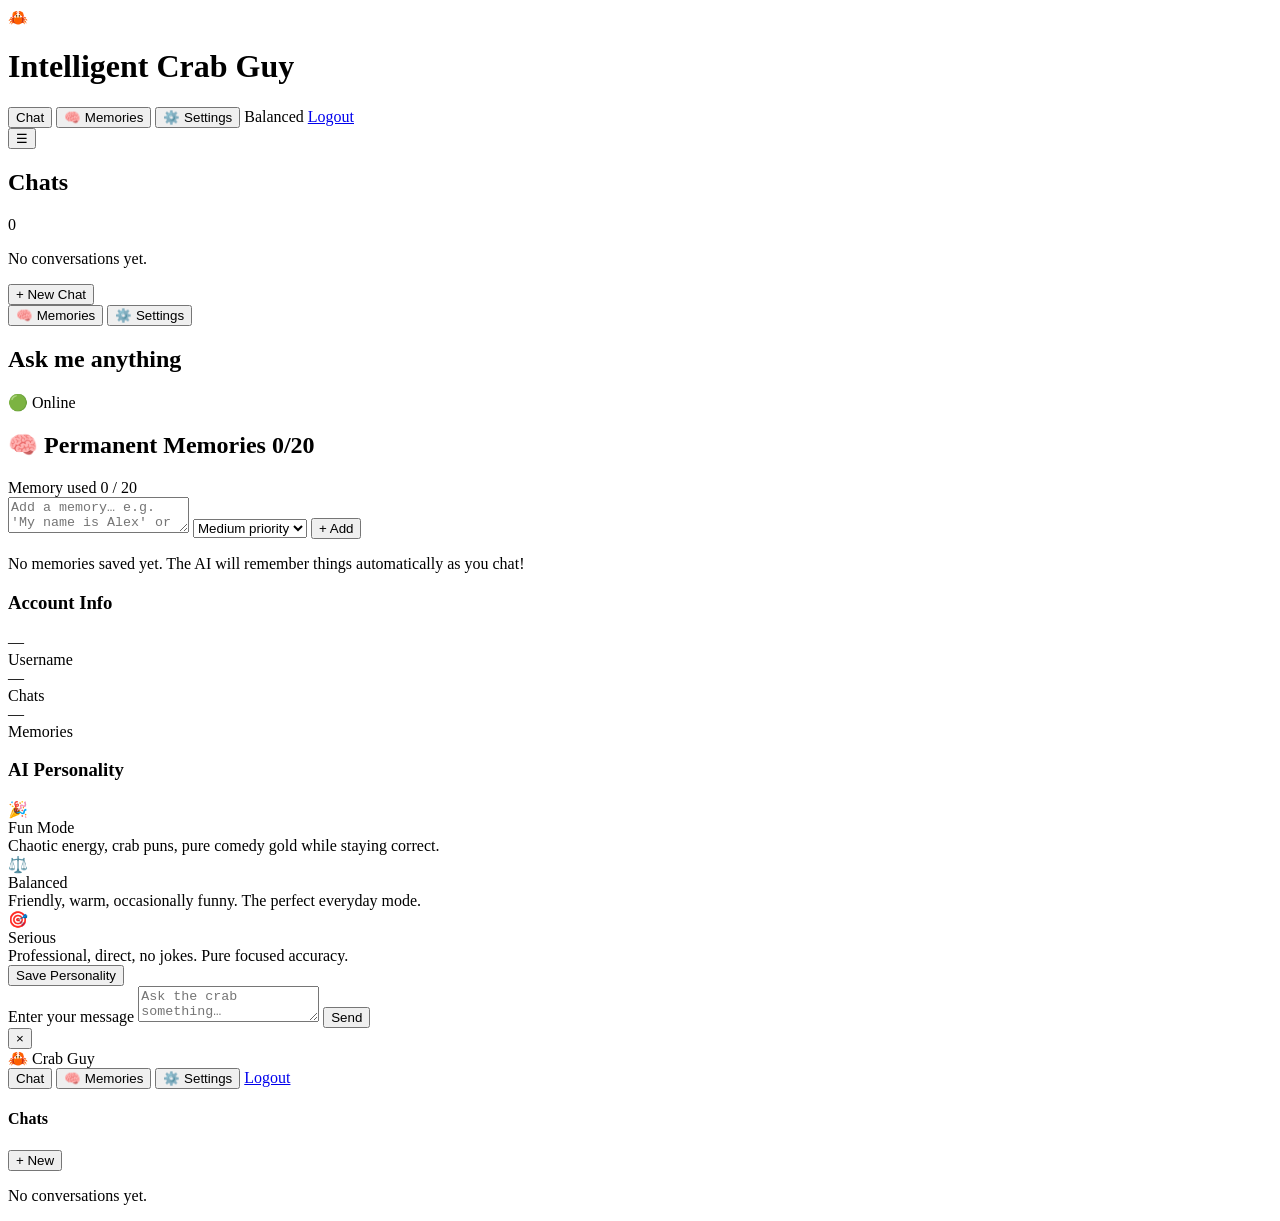
==== commit de263f67: "updated crab ui" ====
--- a/templates/index.html
+++ b/templates/index.html
@@ -7,7 +7,7 @@
   <link rel="preconnect" href="https://fonts.googleapis.com">
   <link rel="preconnect" href="https://fonts.gstatic.com" crossorigin>
   <link href="https://fonts.googleapis.com/css2?family=DM+Mono:ital,wght@0,300;0,400;0,500;1,400&family=Syne:wght@400;600;700;800&display=swap" rel="stylesheet">
-  <link rel="stylesheet" href="/static/styles.css" />
+  <link rel="stylesheet" href="styles.css" />
 </head>
 <body>
   <!-- Toast container -->
@@ -376,10 +376,22 @@
     msg.className = `chat-message ${type}`;
     if (msgId) msg.dataset.msgId = msgId;
 
+    // ── Header row: avatar icon + sender name ──
+    const header = document.createElement('div');
+    header.className = 'message-header';
+
     const avatar = document.createElement('div');
     avatar.className = 'message-avatar';
     avatar.textContent = type === 'user' ? 'You' : '🦀';
 
+    const sender = document.createElement('span');
+    sender.className = 'message-sender';
+    sender.textContent = type === 'user' ? 'You' : 'Crab Guy';
+
+    header.appendChild(avatar);
+    header.appendChild(sender);
+
+    // ── Body: flat plain text, no bubble ──
     const body = document.createElement('div');
     body.className = 'message-body';
 
@@ -388,20 +400,18 @@
     const p = document.createElement('p');
     p.textContent = text;
     content.appendChild(p);
-
-    // Delete button (only when msgId is known = persisted message)
+    body.appendChild(content);
+
+    // Delete button (only for persisted messages)
     if (msgId) {
       const delBtn = document.createElement('button');
       delBtn.className = 'del-msg-btn';
       delBtn.textContent = '✕ delete';
       delBtn.addEventListener('click', () => deleteMessage(msgId, msg));
-      body.appendChild(content);
       body.appendChild(delBtn);
-    } else {
-      body.appendChild(content);
-    }
-
-    msg.appendChild(avatar);
+    }
+
+    msg.appendChild(header);
     msg.appendChild(body);
     chatWindow.appendChild(msg);
     chatWindow.scrollTop = chatWindow.scrollHeight;
@@ -426,7 +436,10 @@
     el.className = 'chat-message bot typing-indicator';
     el.id = 'typing-indicator';
     el.innerHTML = `
-      <div class="message-avatar">🦀</div>
+      <div class="message-header">
+        <div class="message-avatar">🦀</div>
+        <span class="message-sender">Crab Guy</span>
+      </div>
       <div class="message-body">
         <div class="message-content">
           <p><span class="dots"><span></span><span></span><span></span></span></p>
@@ -658,7 +671,7 @@
     if (chats.length > 0) {
       await openChat(chats[0].id);
     } else {
-      appendBotMsg("Hello! I'm Intelligent Crab Guy 🦀. Ask me anything — or hit '+ New Chat' to start!", null, false);
+      appendBotMsg("Hello! I'm Intelligent Crab Guy 🦀.Ask me anything!", null, false);
     }
   }
 
